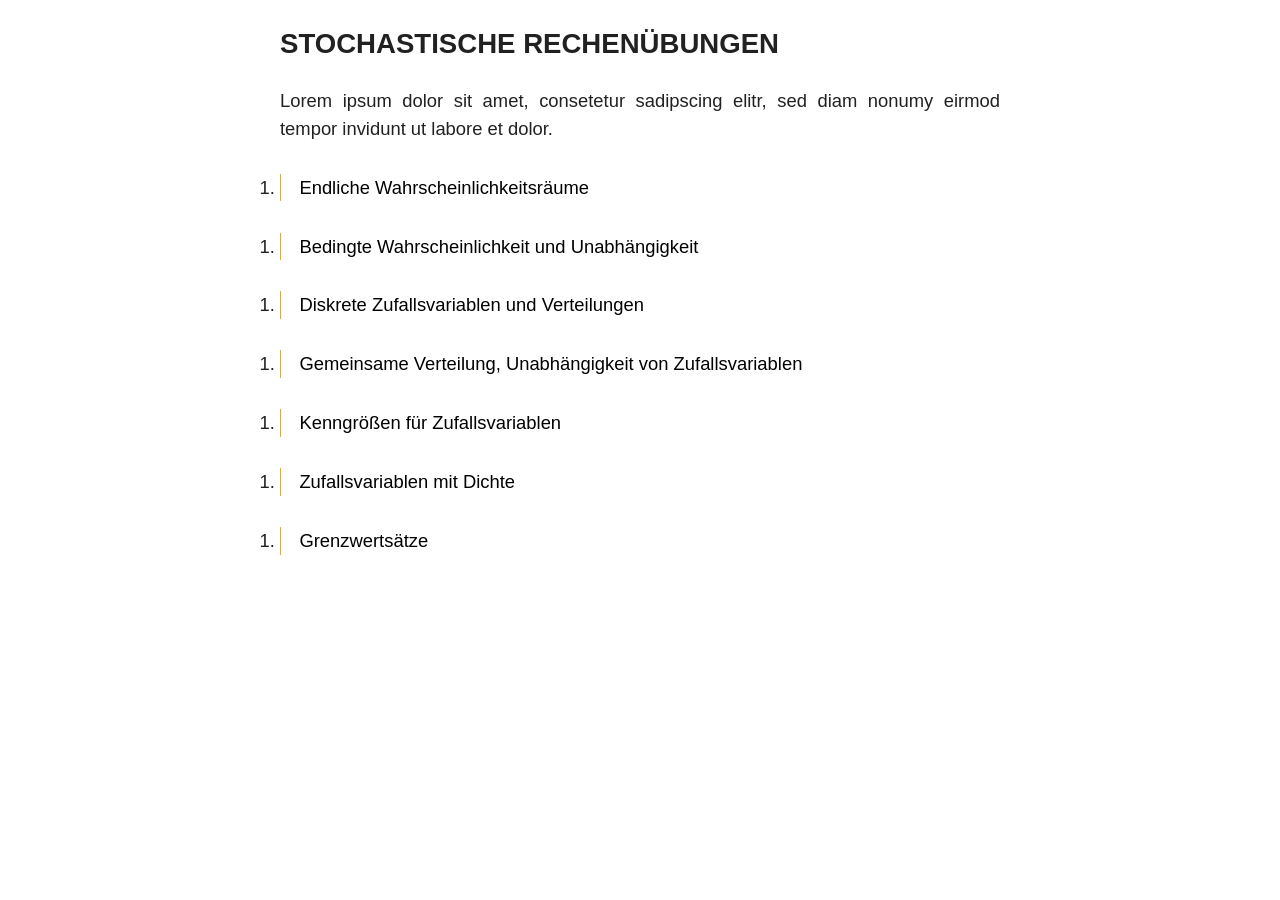
==== docs/index.html @ 1be9acc5 "Automated report" ====
<!DOCTYPE html><html lang="en">
<head>
<meta http-equiv="content-type" content="text/html; charset=UTF-8">
<title>STOCHASTISCHE RECHENÜBUNGEN</title>
<!--Generated on Mon Jan  5 10:01:48 2026 by LaTeXML (version 0.8.8) http://dlmf.nist.gov/LaTeXML/.-->

<link rel="stylesheet" href="LaTeXML.css" type="text/css">
<link rel="stylesheet" href="ltx-article.css" type="text/css">
<meta name="viewport" content="width=device-width, initial-scale=1, shrink-to-fit=no">
<link rel="stylesheet" href="src/custom_css.css" type="text/css">
<script src="src/custom_js.js"></script>
<link rel="next" href="Sx1.html" title="Endliche Wahrscheinlichkeitsräume ‣ STOCHASTISCHE RECHENÜBUNGEN">
<link rel="section" href="Sx1.html" title="Endliche Wahrscheinlichkeitsräume ‣ STOCHASTISCHE RECHENÜBUNGEN">
<link rel="section" href="Sx2.html" title="Bedingte Wahrscheinlichkeit und Unabhängigkeit ‣ STOCHASTISCHE RECHENÜBUNGEN">
<link rel="section" href="Sx3.html" title="Diskrete Zufallsvariablen und Verteilungen ‣ STOCHASTISCHE RECHENÜBUNGEN">
<link rel="section" href="Sx4.html" title="Gemeinsame Verteilung, Unabhängigkeit von Zufallsvariablen ‣ STOCHASTISCHE RECHENÜBUNGEN">
<link rel="section" href="Sx5.html" title="Kenngrößen für Zufallsvariablen ‣ STOCHASTISCHE RECHENÜBUNGEN">
<link rel="section" href="Sx6.html" title="Zufallsvariablen mit Dichte ‣ STOCHASTISCHE RECHENÜBUNGEN">
<link rel="section" href="Sx7.html" title="Grenzwertsätze ‣ STOCHASTISCHE RECHENÜBUNGEN">
</head>
<body>
<div class="ltx_page_main">
<header class="ltx_page_header">
<div class="ltx_align_center">
<a href="Sx1.html" title="In STOCHASTISCHE RECHENÜBUNGEN" class="ltx_ref" rel="next"><span class="ltx_text ltx_ref_title">Endliche Wahrscheinlichkeitsräume</span></a>
</div></header>
<div class="ltx_page_content">
<article class="ltx_document ltx_authors_1line">
<h1 class="ltx_title ltx_title_document">
<span class="ltx_text ltx_font_italic">STOCHASTISCHE</span> RECHENÜBUNGEN</h1>

<div id="p1" class="ltx_para">
<p class="ltx_p"><span class="ltx_text ltx_font_italic">Lorem ipsum dolor sit amet, consetetur sadipscing elitr, sed diam nonumy eirmod tempor invidunt ut labore et dolor.</span></p>
</div>
<nav class="ltx_TOC">
<ol class="ltx_toclist ltx_toclist_document">
<li class="ltx_tocentry"><a href="Sx1.html" title="In STOCHASTISCHE RECHENÜBUNGEN" class="ltx_ref"><span class="ltx_text ltx_ref_title">Endliche Wahrscheinlichkeitsräume</span></a></li>
</ol></nav>
<nav class="ltx_TOC">
<ol class="ltx_toclist ltx_toclist_document">
<li class="ltx_tocentry"><a href="Sx2.html" title="In STOCHASTISCHE RECHENÜBUNGEN" class="ltx_ref"><span class="ltx_text ltx_ref_title">Bedingte Wahrscheinlichkeit und Unabhängigkeit</span></a></li>
</ol></nav>
<nav class="ltx_TOC">
<ol class="ltx_toclist ltx_toclist_document">
<li class="ltx_tocentry"><a href="Sx3.html" title="In STOCHASTISCHE RECHENÜBUNGEN" class="ltx_ref"><span class="ltx_text ltx_ref_title">Diskrete Zufallsvariablen und Verteilungen</span></a></li>
</ol></nav>
<nav class="ltx_TOC">
<ol class="ltx_toclist ltx_toclist_document">
<li class="ltx_tocentry"><a href="Sx4.html" title="In STOCHASTISCHE RECHENÜBUNGEN" class="ltx_ref"><span class="ltx_text ltx_ref_title">Gemeinsame Verteilung, Unabhängigkeit von Zufallsvariablen</span></a></li>
</ol></nav>
<nav class="ltx_TOC">
<ol class="ltx_toclist ltx_toclist_document">
<li class="ltx_tocentry"><a href="Sx5.html" title="In STOCHASTISCHE RECHENÜBUNGEN" class="ltx_ref"><span class="ltx_text ltx_ref_title">Kenngrößen für Zufallsvariablen</span></a></li>
</ol></nav>
<nav class="ltx_TOC">
<ol class="ltx_toclist ltx_toclist_document">
<li class="ltx_tocentry"><a href="Sx6.html" title="In STOCHASTISCHE RECHENÜBUNGEN" class="ltx_ref"><span class="ltx_text ltx_ref_title">Zufallsvariablen mit Dichte</span></a></li>
</ol></nav>
<nav class="ltx_TOC">
<ol class="ltx_toclist ltx_toclist_document">
<li class="ltx_tocentry"><a href="Sx7.html" title="In STOCHASTISCHE RECHENÜBUNGEN" class="ltx_ref"><span class="ltx_text ltx_ref_title">Grenzwertsätze</span></a></li>
</ol></nav>
</article>
</div>
<footer class="ltx_page_footer">
<div class="ltx_align_center">
<a href="Sx1.html" title="In STOCHASTISCHE RECHENÜBUNGEN" class="ltx_ref" rel="next"><span class="ltx_text ltx_ref_title">Endliche Wahrscheinlichkeitsräume</span></a>
</div>
<div class="ltx_page_logo">Generated  on Mon Jan  5 10:01:48 2026 by <a href="http://dlmf.nist.gov/LaTeXML/" class="ltx_LaTeXML_logo"><span style="letter-spacing:-0.2em; margin-right:0.1em;">L<span class="ltx_font_smallcaps" style="position:relative; bottom:2.2pt;">a</span>T<span class="ltx_font_smallcaps" style="font-size:120%;position:relative; bottom:-0.2ex;">e</span></span><span style="font-size:90%; position:relative; bottom:-0.2ex;">XML</span><img src="[data-uri]" alt="Mascot Sammy"></a>
</div></footer>
</div>
</body>
</html>
---- docs/src/custom_css.css ----
:root {
  /* Set sans-serif & mono fonts */
  --sans-font: -apple-system, BlinkMacSystemFont, "Avenir Next", Avenir,
    "Nimbus Sans L", Roboto, "Noto Sans", "Segoe UI", Arial, Helvetica,
    "Helvetica Neue", sans-serif;
  --mono-font: Consolas, Menlo, Monaco, "Andale Mono", "Ubuntu Mono", monospace;
  --standard-border-radius: 5px;

  /* Default (light) theme */
  --bg: #fff;
  --accent-bg: #f5f7ff;
  --text: #212121;
  --text-light: #585858;
  --border: #898EA4;
  --accent: #0d47a1;
  --accent-hover: #1266e2;
  --accent-text: var(--bg);
  --code: #d81b60;
  --preformatted: #444;
  --marked: #ffdd33;
  --disabled: #efefef;
}

html {
  /* Set the font globally */
  font-family: var(--sans-font);
  scroll-behavior: smooth;
}




body {
  color: var(--text);
  background-color: var(--bg);
  font-size: 1.15rem;
  line-height: 1.5;
  display: grid;
  grid-template-columns: 1fr min(45rem, 90%) 1fr;
  margin: 0;
  min-height: 100vh;
  
}
body > * {
  grid-column: 2;
}

.ltx_p, .ltx_para{
  text-indent: 0em !important;
}

header{
  display:none;
}

footer{
  display: none;
}

.ltx_toclist_document{
  padding: 0;
}

article.ltx_document > .ltx_para > p{
  padding: 0;
  text-align: justify;
}

.ltx_document > .ltx_TOC{
  text-align: left;
}

.ltx_subsubsection {
  visibility: hidden;
}

.ltx_page_main {
  padding: 0;
}

ol.ltx_toclist_document{
  margin-top: 1.7em;
}

ol.ltx_toclist_document > .ltx_tocentry {
  border-left: solid;
  border-width: thin;
  border-color: orange;
}


ol.ltx_toclist_document > .ltx_tocentry > .ltx_ref{
  text-decoration: none;
  display: block;
  color: black;
  margin-left: 1em;
}

ol.ltx_toclist_document > .ltx_tocentry > .ltx_ref:visited{
  color: black;
}

ol.ltx_toclist_document > .ltx_tocentry > .ltx_ref:hover{
  color: orange;
}

ol.ltx_toclist_document > .ltx_tocentry > .ltx_ref:active{
  color: orange;
}


.ltx_page_navbar > .ltx_TOC{
  display: none;
}


button {
  font: inherit;
}

.solution_button{
  width: 100%;
  background-color: transparent;
}

.ltx_page_navbar > a{
  color:orange;
}

button.unvisited{
  background:orange;
}

button.active{
  background:green;
}

button.done{
  background:none;
}
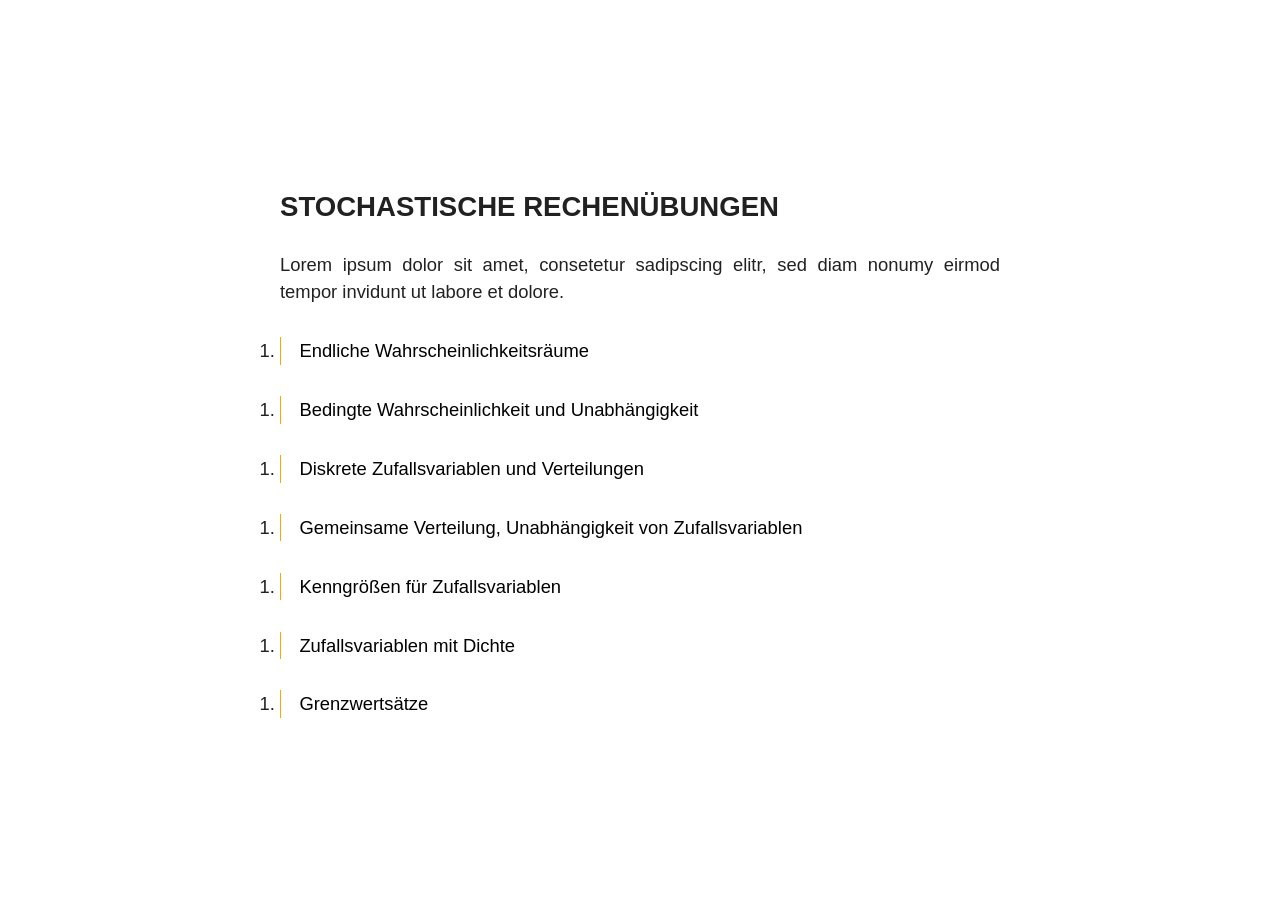
==== commit ae1d4930: "Automated report" ====
--- a/docs/index.html
+++ b/docs/index.html
@@ -2,7 +2,7 @@
 <head>
 <meta http-equiv="content-type" content="text/html; charset=UTF-8">
 <title>STOCHASTISCHE RECHENÜBUNGEN</title>
-<!--Generated on Mon Jan  5 10:01:48 2026 by LaTeXML (version 0.8.8) http://dlmf.nist.gov/LaTeXML/.-->
+<!--Generated on Mon Jan  5 10:16:00 2026 by LaTeXML (version 0.8.8) http://dlmf.nist.gov/LaTeXML/.-->
 
 <link rel="stylesheet" href="LaTeXML.css" type="text/css">
 <link rel="stylesheet" href="ltx-article.css" type="text/css">
@@ -19,6 +19,8 @@
 <link rel="section" href="Sx7.html" title="Grenzwertsätze ‣ STOCHASTISCHE RECHENÜBUNGEN">
 </head>
 <body>
+<nav class="ltx_page_navbar">
+</nav>
 <div class="ltx_page_main">
 <header class="ltx_page_header">
 <div class="ltx_align_center">
@@ -30,7 +32,7 @@
 <span class="ltx_text ltx_font_italic">STOCHASTISCHE</span> RECHENÜBUNGEN</h1>
 
 <div id="p1" class="ltx_para">
-<p class="ltx_p"><span class="ltx_text ltx_font_italic">Lorem ipsum dolor sit amet, consetetur sadipscing elitr, sed diam nonumy eirmod tempor invidunt ut labore et dolor.</span></p>
+<p class="ltx_p"><span class="ltx_text ltx_font_italic">Lorem ipsum dolor sit amet, consetetur sadipscing elitr, sed diam nonumy eirmod tempor invidunt ut labore et dolore.</span></p>
 </div>
 <nav class="ltx_TOC">
 <ol class="ltx_toclist ltx_toclist_document">
@@ -66,7 +68,7 @@
 <div class="ltx_align_center">
 <a href="Sx1.html" title="In STOCHASTISCHE RECHENÜBUNGEN" class="ltx_ref" rel="next"><span class="ltx_text ltx_ref_title">Endliche Wahrscheinlichkeitsräume</span></a>
 </div>
-<div class="ltx_page_logo">Generated  on Mon Jan  5 10:01:48 2026 by <a href="http://dlmf.nist.gov/LaTeXML/" class="ltx_LaTeXML_logo"><span style="letter-spacing:-0.2em; margin-right:0.1em;">L<span class="ltx_font_smallcaps" style="position:relative; bottom:2.2pt;">a</span>T<span class="ltx_font_smallcaps" style="font-size:120%;position:relative; bottom:-0.2ex;">e</span></span><span style="font-size:90%; position:relative; bottom:-0.2ex;">XML</span><img src="[data-uri]" alt="Mascot Sammy"></a>
+<div class="ltx_page_logo">Generated  on Mon Jan  5 10:16:00 2026 by <a href="http://dlmf.nist.gov/LaTeXML/" class="ltx_LaTeXML_logo"><span style="letter-spacing:-0.2em; margin-right:0.1em;">L<span class="ltx_font_smallcaps" style="position:relative; bottom:2.2pt;">a</span>T<span class="ltx_font_smallcaps" style="font-size:120%;position:relative; bottom:-0.2ex;">e</span></span><span style="font-size:90%; position:relative; bottom:-0.2ex;">XML</span><img src="[data-uri]" alt="Mascot Sammy"></a>
 </div></footer>
 </div>
 </body>
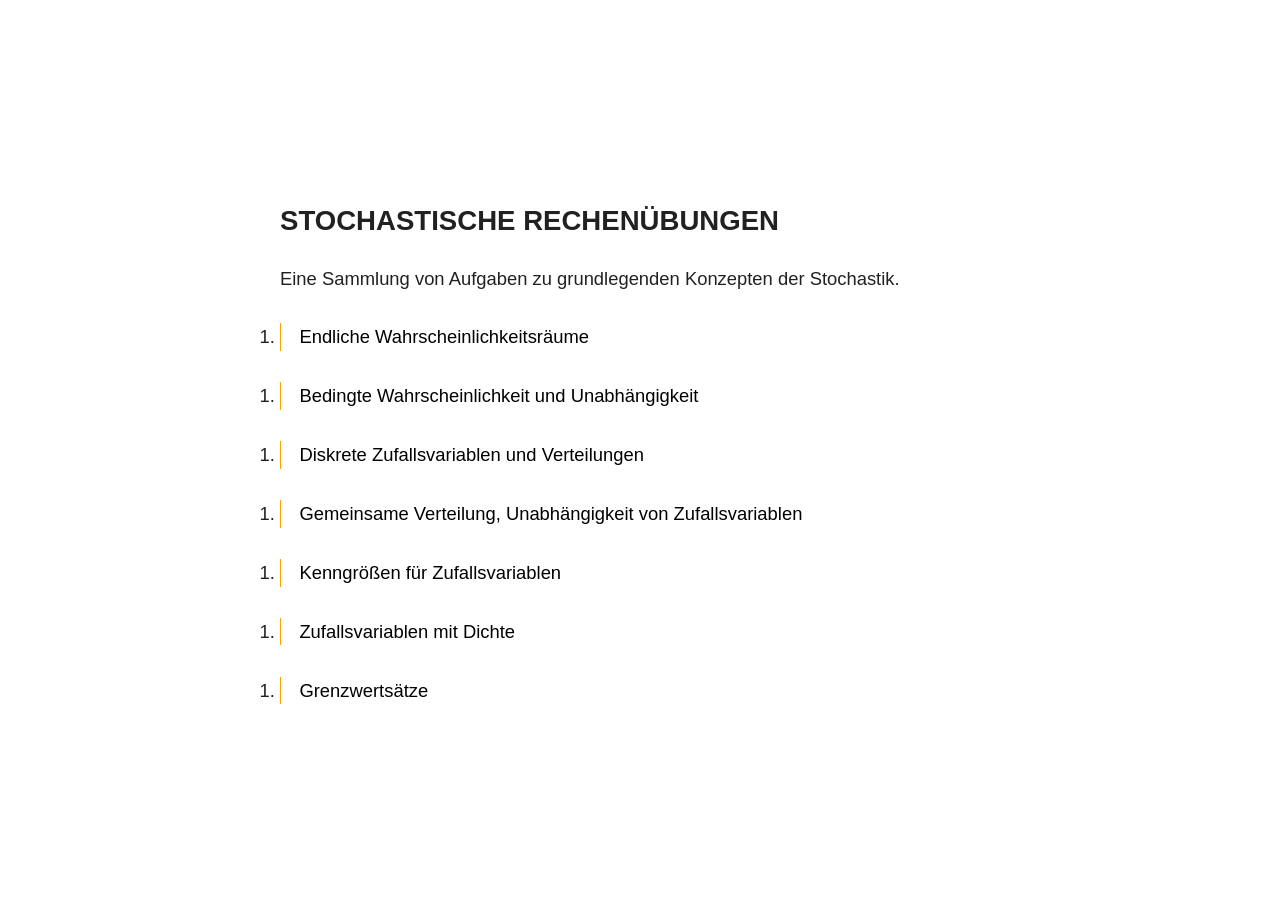
==== commit f7ced433: "Automated report" ====
--- a/docs/index.html
+++ b/docs/index.html
@@ -2,7 +2,7 @@
 <head>
 <meta http-equiv="content-type" content="text/html; charset=UTF-8">
 <title>STOCHASTISCHE RECHENÜBUNGEN</title>
-<!--Generated on Mon Jan  5 10:16:00 2026 by LaTeXML (version 0.8.8) http://dlmf.nist.gov/LaTeXML/.-->
+<!--Generated on Mon Jan  5 10:32:11 2026 by LaTeXML (version 0.8.8) http://dlmf.nist.gov/LaTeXML/.-->
 
 <link rel="stylesheet" href="LaTeXML.css" type="text/css">
 <link rel="stylesheet" href="ltx-article.css" type="text/css">
@@ -32,7 +32,7 @@
 <span class="ltx_text ltx_font_italic">STOCHASTISCHE</span> RECHENÜBUNGEN</h1>
 
 <div id="p1" class="ltx_para">
-<p class="ltx_p"><span class="ltx_text ltx_font_italic">Lorem ipsum dolor sit amet, consetetur sadipscing elitr, sed diam nonumy eirmod tempor invidunt ut labore et dolore.</span></p>
+<p class="ltx_p"><span class="ltx_text ltx_font_italic">Eine Sammlung von Aufgaben zu grundlegenden Konzepten der Stochastik.</span></p>
 </div>
 <nav class="ltx_TOC">
 <ol class="ltx_toclist ltx_toclist_document">
@@ -68,7 +68,7 @@
 <div class="ltx_align_center">
 <a href="Sx1.html" title="In STOCHASTISCHE RECHENÜBUNGEN" class="ltx_ref" rel="next"><span class="ltx_text ltx_ref_title">Endliche Wahrscheinlichkeitsräume</span></a>
 </div>
-<div class="ltx_page_logo">Generated  on Mon Jan  5 10:16:00 2026 by <a href="http://dlmf.nist.gov/LaTeXML/" class="ltx_LaTeXML_logo"><span style="letter-spacing:-0.2em; margin-right:0.1em;">L<span class="ltx_font_smallcaps" style="position:relative; bottom:2.2pt;">a</span>T<span class="ltx_font_smallcaps" style="font-size:120%;position:relative; bottom:-0.2ex;">e</span></span><span style="font-size:90%; position:relative; bottom:-0.2ex;">XML</span><img src="[data-uri]" alt="Mascot Sammy"></a>
+<div class="ltx_page_logo">Generated  on Mon Jan  5 10:32:11 2026 by <a href="http://dlmf.nist.gov/LaTeXML/" class="ltx_LaTeXML_logo"><span style="letter-spacing:-0.2em; margin-right:0.1em;">L<span class="ltx_font_smallcaps" style="position:relative; bottom:2.2pt;">a</span>T<span class="ltx_font_smallcaps" style="font-size:120%;position:relative; bottom:-0.2ex;">e</span></span><span style="font-size:90%; position:relative; bottom:-0.2ex;">XML</span><img src="[data-uri]" alt="Mascot Sammy"></a>
 </div></footer>
 </div>
 </body>
